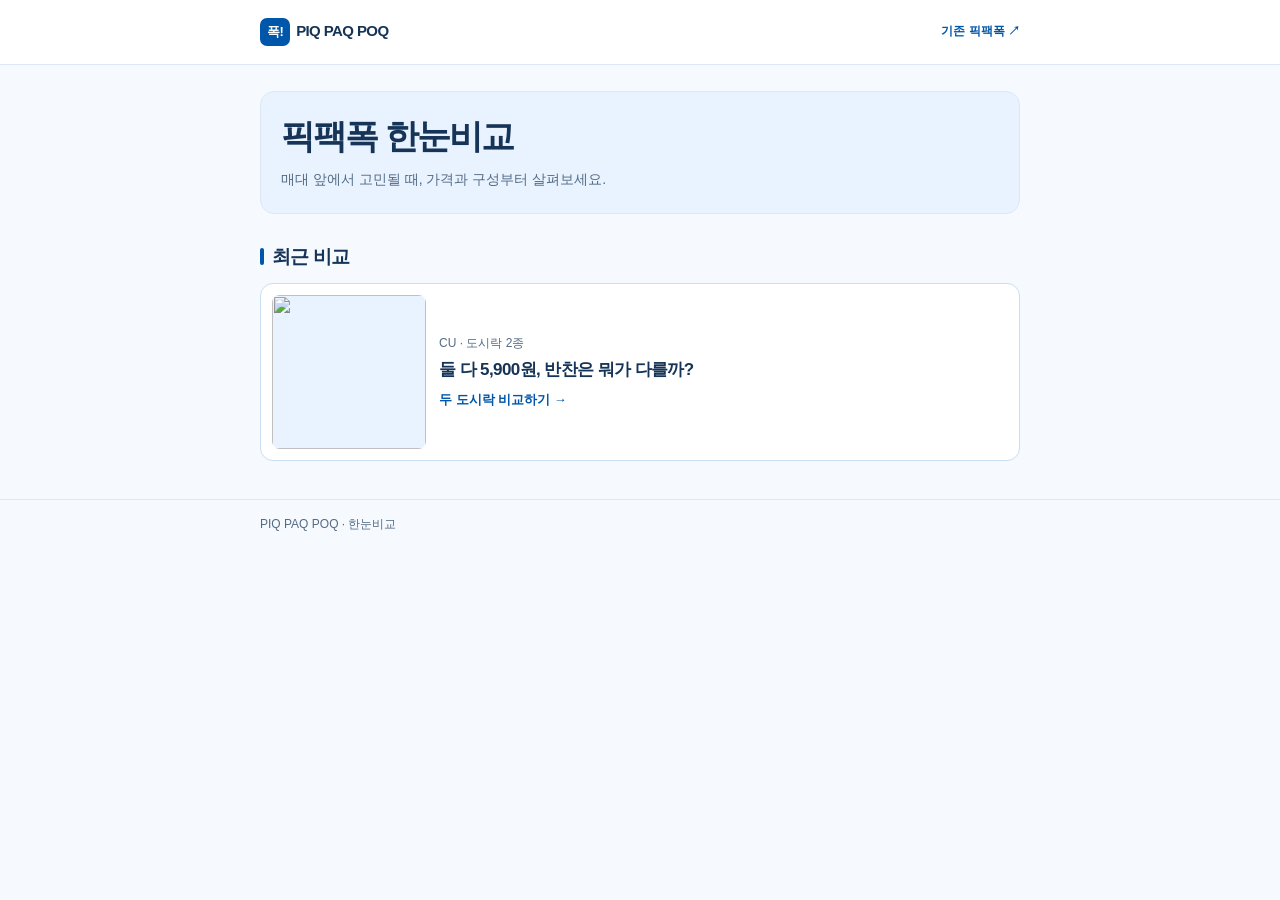
==== index.html @ e9a9a61a "Add files via upload" ====
<!doctype html>
<html lang="ko">
<head>
  <meta charset="utf-8">
  <meta name="viewport" content="width=device-width, initial-scale=1">
  <meta name="description" content="픽팩폭에서 편의점과 카페 신상품의 가격과 구성을 한눈에 비교해 보세요.">
  <title>픽팩폭 한눈비교 | PIQ PAQ POQ</title>
  <link rel="stylesheet" href="assets/site.css">
</head>
<body>
  <header class="site-header">
    <div class="wrap header-inner">
      <a class="brand" href="./" aria-current="page"><span class="brand-mark" aria-hidden="true">폭!</span>PIQ PAQ POQ</a>
      <a class="back" href="https://piqpaqpoq.github.io/piqpaqpoq/">기존 픽팩폭 ↗</a>
    </div>
  </header>
  <main class="wrap">
    <div class="hero">
      <h1>픽팩폭 한눈비교</h1>
      <p>매대 앞에서 고민될 때, 가격과 구성부터 살펴보세요.</p>
    </div>
    <section aria-labelledby="latest">
      <h2 class="section-heading" id="latest">최근 비교</h2>
      <a class="card" href="compare/cu-woni-lunchbox/">
        <img src="https://origin.bgf.co.kr/assets/upload/image/editor/202611020820461481511799.jpg" width="154" height="154" alt="">
        <div>
          <p class="kicker">CU · 도시락 2종</p>
          <h3>둘 다 5,900원, 반찬은 뭐가 다를까?</h3>
          <p class="card-link">두 도시락 비교하기 →</p>
        </div>
      </a>
    </section>
  </main>
  <footer><div class="wrap">PIQ PAQ POQ · 한눈비교</div></footer>
</body>
</html>
---- assets/site.css ----
:root {
  --blue: #0056a8;
  --bg: #f6faff;
  --ink: #163457;
  --muted: #536b85;
  --line: #dce8f6;
  --wash: #e9f3ff;
}
* { box-sizing: border-box; }
body { margin: 0; background: var(--bg); color: var(--ink); font: 15px/1.65 "Noto Sans CJK KR", "Apple SD Gothic Neo", "Malgun Gothic", sans-serif; }
a { color: var(--blue); text-underline-offset: 4px; }
a:focus-visible { outline: 3px solid var(--blue); outline-offset: 4px; }
img { display: block; max-width: 100%; }
h1, h2, h3, p, figure { margin: 0; }
.wrap { width: min(100% - 36px, 760px); margin-inline: auto; }
.site-header { background: white; border-bottom: 1px solid var(--line); }
.header-inner { display: flex; align-items: center; justify-content: space-between; gap: 12px; min-height: 64px; }
.brand, .back, .card { text-decoration: none; }
.brand { color: var(--ink); font-weight: 800; letter-spacing: -.04em; white-space: nowrap; }
.brand-mark { display: inline-block; background: var(--blue); color: white; padding: 3px 7px; border-radius: 7px; margin-right: 6px; font-size: 13px; }
.back { font-size: 12px; font-weight: 700; white-space: nowrap; padding-block: 10px; }
main { padding-block: 26px 38px; }
.hero { background: var(--wash); border: 1px solid var(--line); border-radius: 14px; padding: 22px 20px; margin-bottom: 27px; }
h1 { font-size: clamp(24px, 5.7vw, 34px); line-height: 1.32; letter-spacing: -.055em; }
.hero p { margin-top: 9px; color: var(--muted); font-size: 14px; }
.section-heading { font-size: 19px; margin-bottom: 11px; letter-spacing: -.04em; }
.section-heading::before { content: ""; display: inline-block; width: 4px; height: 17px; margin-right: 8px; border-radius: 4px; background: var(--blue); vertical-align: -2px; }
.card { display: grid; grid-template-columns: 104px minmax(0, 1fr); align-items: center; gap: 13px; padding: 11px; background: white; color: var(--ink); border: 1px solid #c9dff3; border-radius: 13px; }
.card:hover { border-color: var(--blue); }
.card img { width: 104px; height: 104px; object-fit: cover; object-position: 50% 64%; border-radius: 8px; background: var(--wash); }
.card h3 { font-size: 17px; line-height: 1.45; margin: 4px 0 7px; letter-spacing: -.035em; word-break: keep-all; }
.kicker, .crumb, figcaption, .note { color: var(--muted); font-size: 12px; }
.card-link { color: var(--blue); font-size: 13px; font-weight: 700; }
.crumb { margin-bottom: 16px; }
.detail-intro { color: var(--muted); margin: 8px 0 14px; font-size: 14px; }
article figure { margin-top: 17px; }
.detail-image { width: 100%; height: 184px; object-fit: cover; object-position: 50% 67%; border-radius: 12px; background: var(--wash); }
figcaption { text-align: right; margin-top: 4px; }
.price { display: flex; align-items: baseline; flex-wrap: wrap; gap: 4px 10px; color: var(--blue); font-size: 13px; font-weight: 700; background: var(--wash); border-radius: 9px; padding: 8px 14px; margin: 12px 0 15px; }
.price strong { font-size: 19px; }
.product-list { display: grid; gap: 9px; }
.product, .notes { background: white; border: 1px solid var(--line); border-radius: 11px; padding: 12px 14px; }
.product h3 { font-size: 17px; }
.product p { font-size: 14px; }
.product .note { margin-top: 4px; font-size: 12px; }
.notes { margin-top: 21px; }
.notes p + p { margin-top: 7px; }
.notes a { display: inline-block; padding-block: 5px; }
footer { border-top: 1px solid var(--line); padding: 15px 0; font-size: 12px; color: var(--muted); }
@media (min-width: 620px) {
  .product-list { grid-template-columns: repeat(2, minmax(0, 1fr)); }
  .card { grid-template-columns: 154px minmax(0, 1fr); }
  .card img { width: 154px; height: 154px; }
  .detail-image { height: clamp(290px, 42vw, 380px); }
}
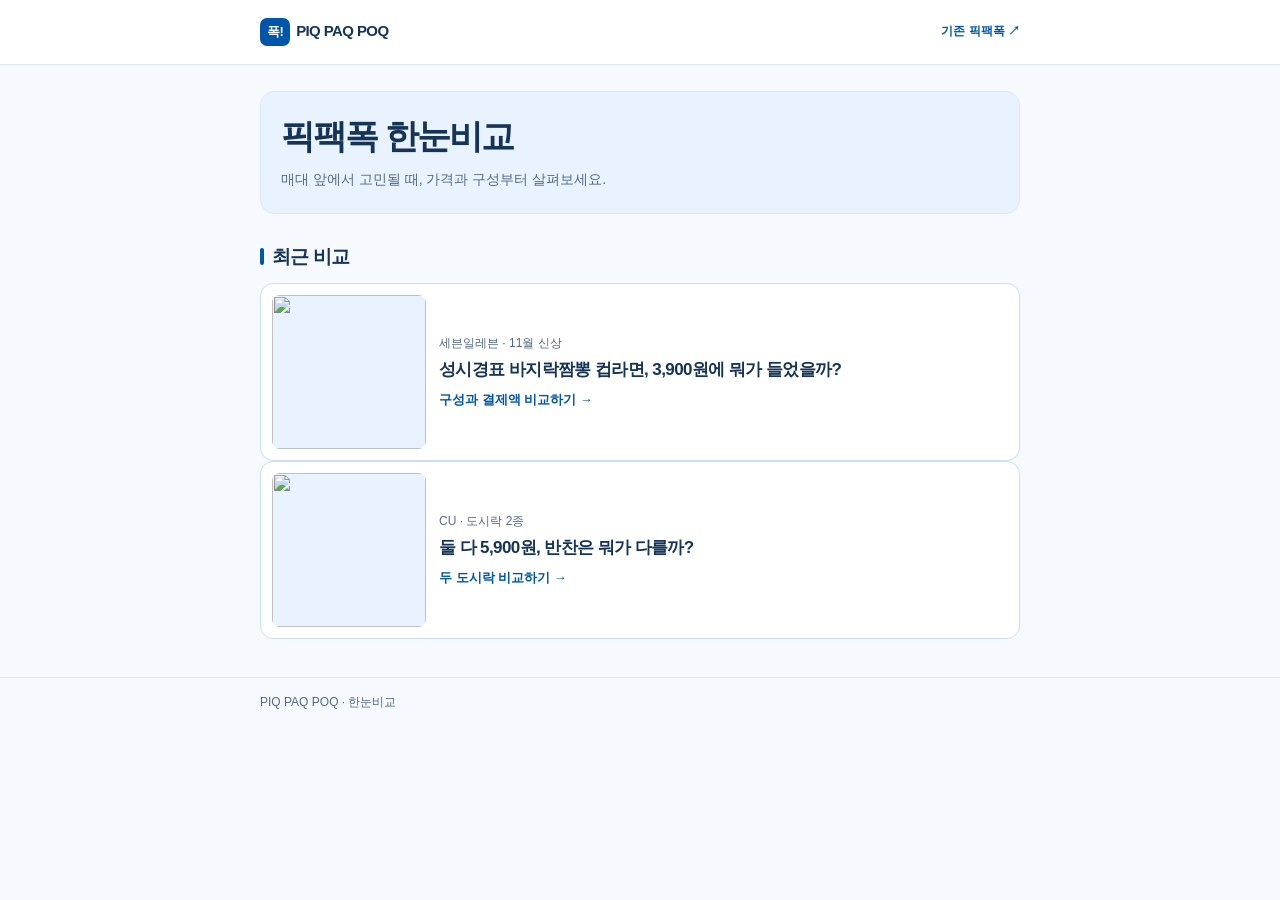
==== commit 1981a14f: "Add files via upload" ====
--- a/index.html
+++ b/index.html
@@ -1,6 +1,6 @@
 <!doctype html>
 <html lang="ko">
-<head>
+<head><meta name="google-site-verification" content="fFa15tCNDL9lGcycd2geDuBrjmq7XVXEo61L4eQZm0Y" />
   <meta charset="utf-8">
   <meta name="viewport" content="width=device-width, initial-scale=1">
   <meta name="description" content="픽팩폭에서 편의점과 카페 신상품의 가격과 구성을 한눈에 비교해 보세요.">
@@ -21,6 +21,14 @@
     </div>
     <section aria-labelledby="latest">
       <h2 class="section-heading" id="latest">최근 비교</h2>
+      <a class="card" href="compare/seven-eleven-sikyung-clam-ramen/">
+        <img src="https://pyeondogam.com/img/p/1730.webp" width="154" height="154" alt="">
+        <div>
+          <p class="kicker">세븐일레븐 · 11월 신상</p>
+          <h3>성시경표 바지락짬뽕 컵라면, 3,900원에 뭐가 들었을까?</h3>
+          <p class="card-link">구성과 결제액 비교하기 →</p>
+        </div>
+      </a>
       <a class="card" href="compare/cu-woni-lunchbox/">
         <img src="https://origin.bgf.co.kr/assets/upload/image/editor/202611020820461481511799.jpg" width="154" height="154" alt="">
         <div>
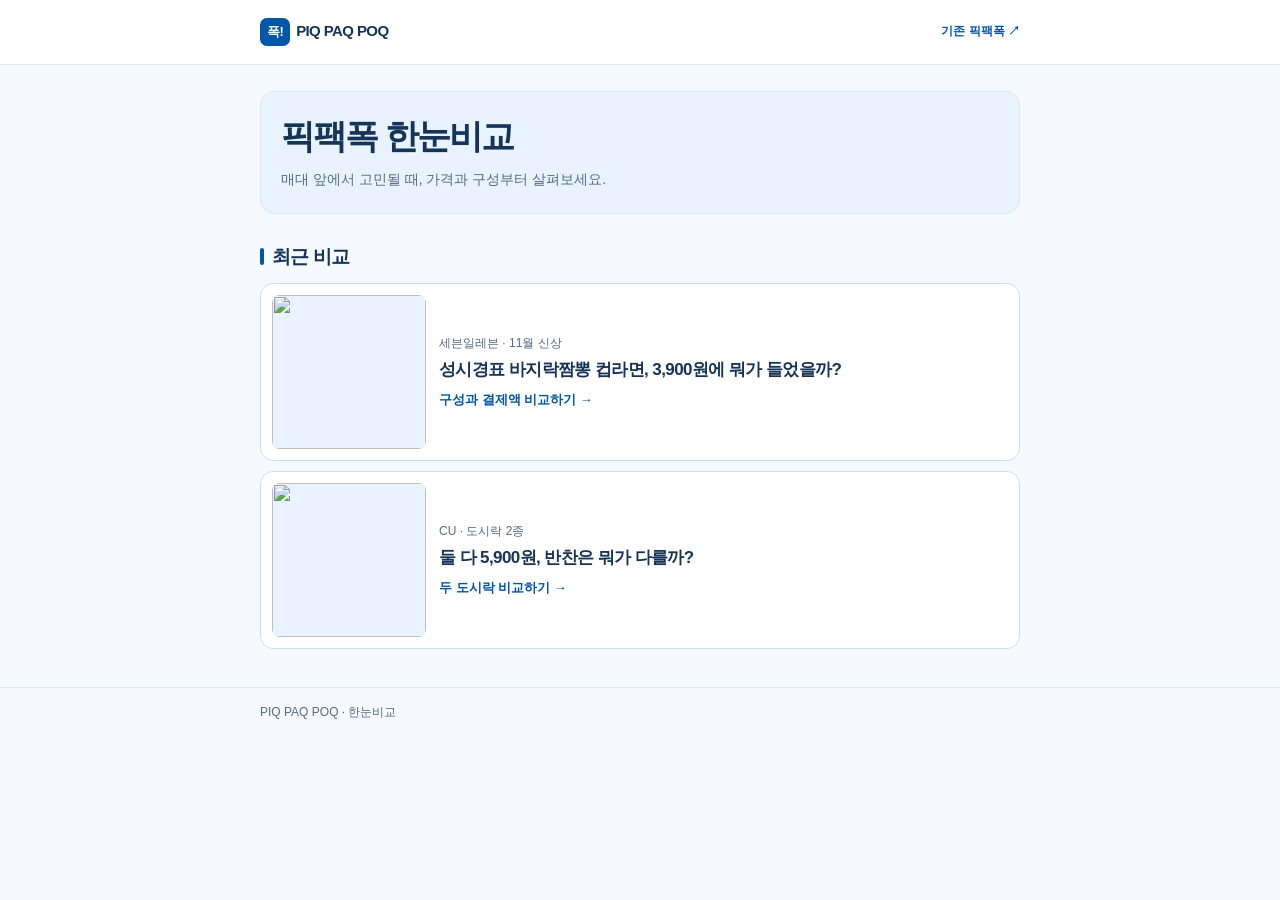
==== commit 812ab0c2: "Add files via upload" ====
--- a/index.html
+++ b/index.html
@@ -22,7 +22,7 @@
     <section aria-labelledby="latest">
       <h2 class="section-heading" id="latest">최근 비교</h2>
       <a class="card" href="compare/seven-eleven-sikyung-clam-ramen/">
-        <img src="https://pyeondogam.com/img/p/1730.webp" width="154" height="154" alt="">
+        <span class="ramen-photo ramen-photo-thumb"><img src="https://www.7-eleven.co.kr/upload/event/20261118175341324r603.png" width="625" height="467" alt=""></span>
         <div>
           <p class="kicker">세븐일레븐 · 11월 신상</p>
           <h3>성시경표 바지락짬뽕 컵라면, 3,900원에 뭐가 들었을까?</h3>
--- a/assets/site.css
+++ b/assets/site.css
@@ -53,3 +53,12 @@
   .card img { width: 154px; height: 154px; }
   .detail-image { height: clamp(290px, 42vw, 380px); }
 }
+
+.card + .card { margin-top: 10px; }
+.ramen-compare h1, .ramen-compare .detail-intro { word-break: keep-all; }
+.ramen-prices { grid-template-columns: repeat(2, minmax(0, 1fr)); }
+.ramen-prices .product:last-child { background: var(--wash); }
+.ramen-prices h3 { color: var(--muted); font-size: 13px; }
+.ramen-prices strong { color: var(--blue); font-size: 20px; }
+.ramen-note { margin-top: 9px; }
+.ramen-image { width: 100%; height: 235px; object-fit: contain; background: white; border: 1px solid var(--line); border-radius: 12px; }
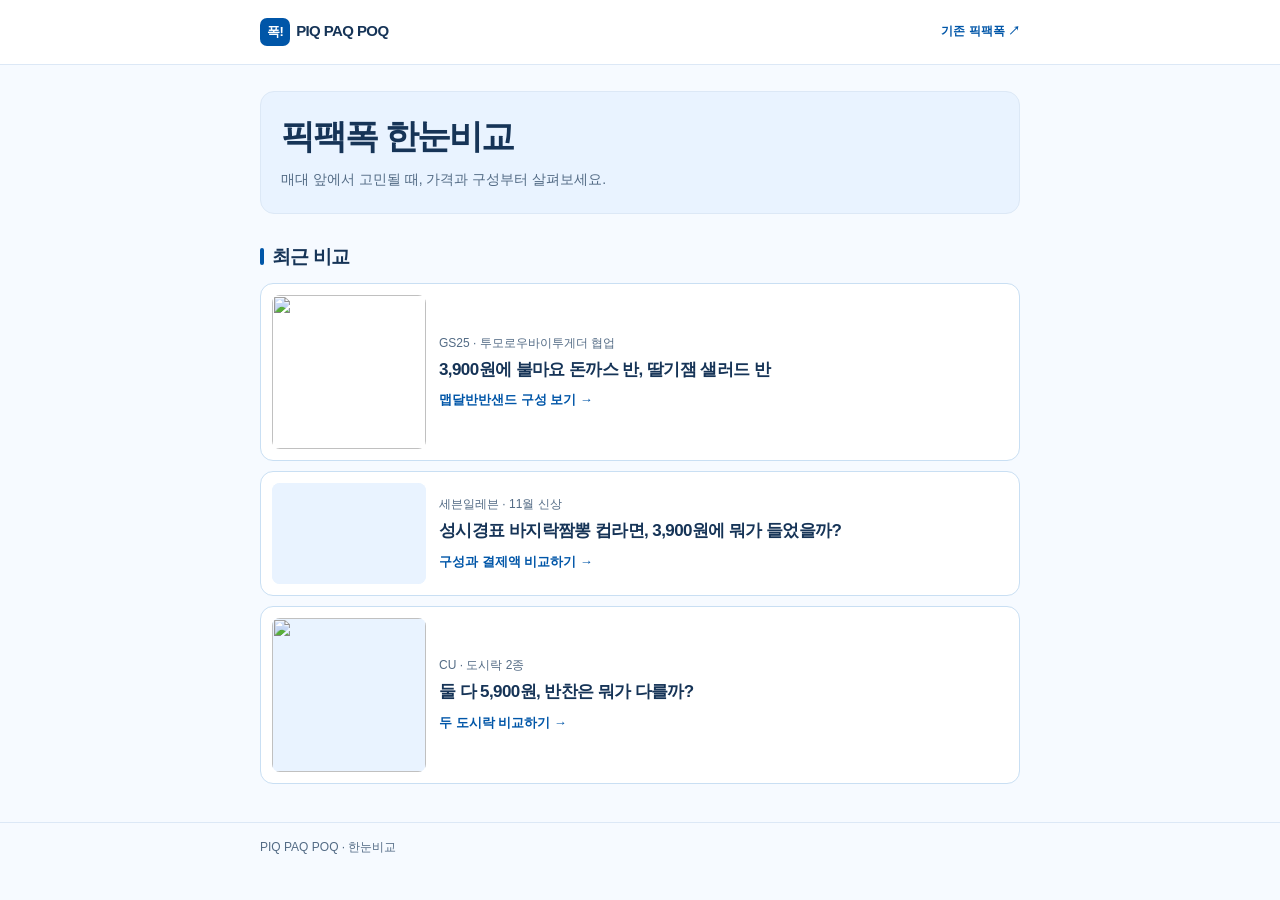
==== commit 75e848ed: "Add files via upload" ====
--- a/index.html
+++ b/index.html
@@ -6,6 +6,7 @@
   <meta name="description" content="픽팩폭에서 편의점과 카페 신상품의 가격과 구성을 한눈에 비교해 보세요.">
   <title>픽팩폭 한눈비교 | PIQ PAQ POQ</title>
   <link rel="stylesheet" href="assets/site.css">
+  <style>.card .txt-product-thumb { object-fit: contain; background: #fff; }</style>
 </head>
 <body>
   <header class="site-header">
@@ -21,6 +22,14 @@
     </div>
     <section aria-labelledby="latest">
       <h2 class="section-heading" id="latest">최근 비교</h2>
+      <a class="card" href="compare/gs25-txt-mapdal-sandwich/">
+        <img class="txt-product-thumb" src="https://file.newswire.co.kr/data/datafile2/thumb_640/2026/11/1028147215_20261119105240_4499862484.jpg" width="640" height="511" alt="">
+        <div>
+          <p class="kicker">GS25 · 투모로우바이투게더 협업</p>
+          <h3>3,900원에 불마요 돈까스 반, 딸기잼 샐러드 반</h3>
+          <p class="card-link">맵달반반샌드 구성 보기 →</p>
+        </div>
+      </a>
       <a class="card" href="compare/seven-eleven-sikyung-clam-ramen/">
         <span class="ramen-photo ramen-photo-thumb"><img src="https://www.7-eleven.co.kr/upload/event/20261118175341324r603.png" width="625" height="467" alt=""></span>
         <div>
--- a/assets/site.css
+++ b/assets/site.css
@@ -61,4 +61,9 @@
 .ramen-prices h3 { color: var(--muted); font-size: 13px; }
 .ramen-prices strong { color: var(--blue); font-size: 20px; }
 .ramen-note { margin-top: 9px; }
-.ramen-image { width: 100%; height: 235px; object-fit: contain; background: white; border: 1px solid var(--line); border-radius: 12px; }
+/* Frame the product area of the original 625 × 467 release banner. */
+.ramen-photo { display: block; position: relative; overflow: hidden; border-radius: 8px; background: var(--wash); }
+.ramen-photo img, .card .ramen-photo img { position: absolute; width: 339.67%; max-width: none; height: auto; top: -161.67%; left: -119.57%; border-radius: 0; }
+.ramen-photo-thumb { width: 104px; height: 67.83px; }
+article .ramen-photo-detail { width: 240px; height: 156.52px; max-width: 100%; margin-inline: auto; border: 1px solid var(--line); }
+@media (min-width: 620px) { .ramen-photo-thumb { width: 154px; height: 100.43px; } }
